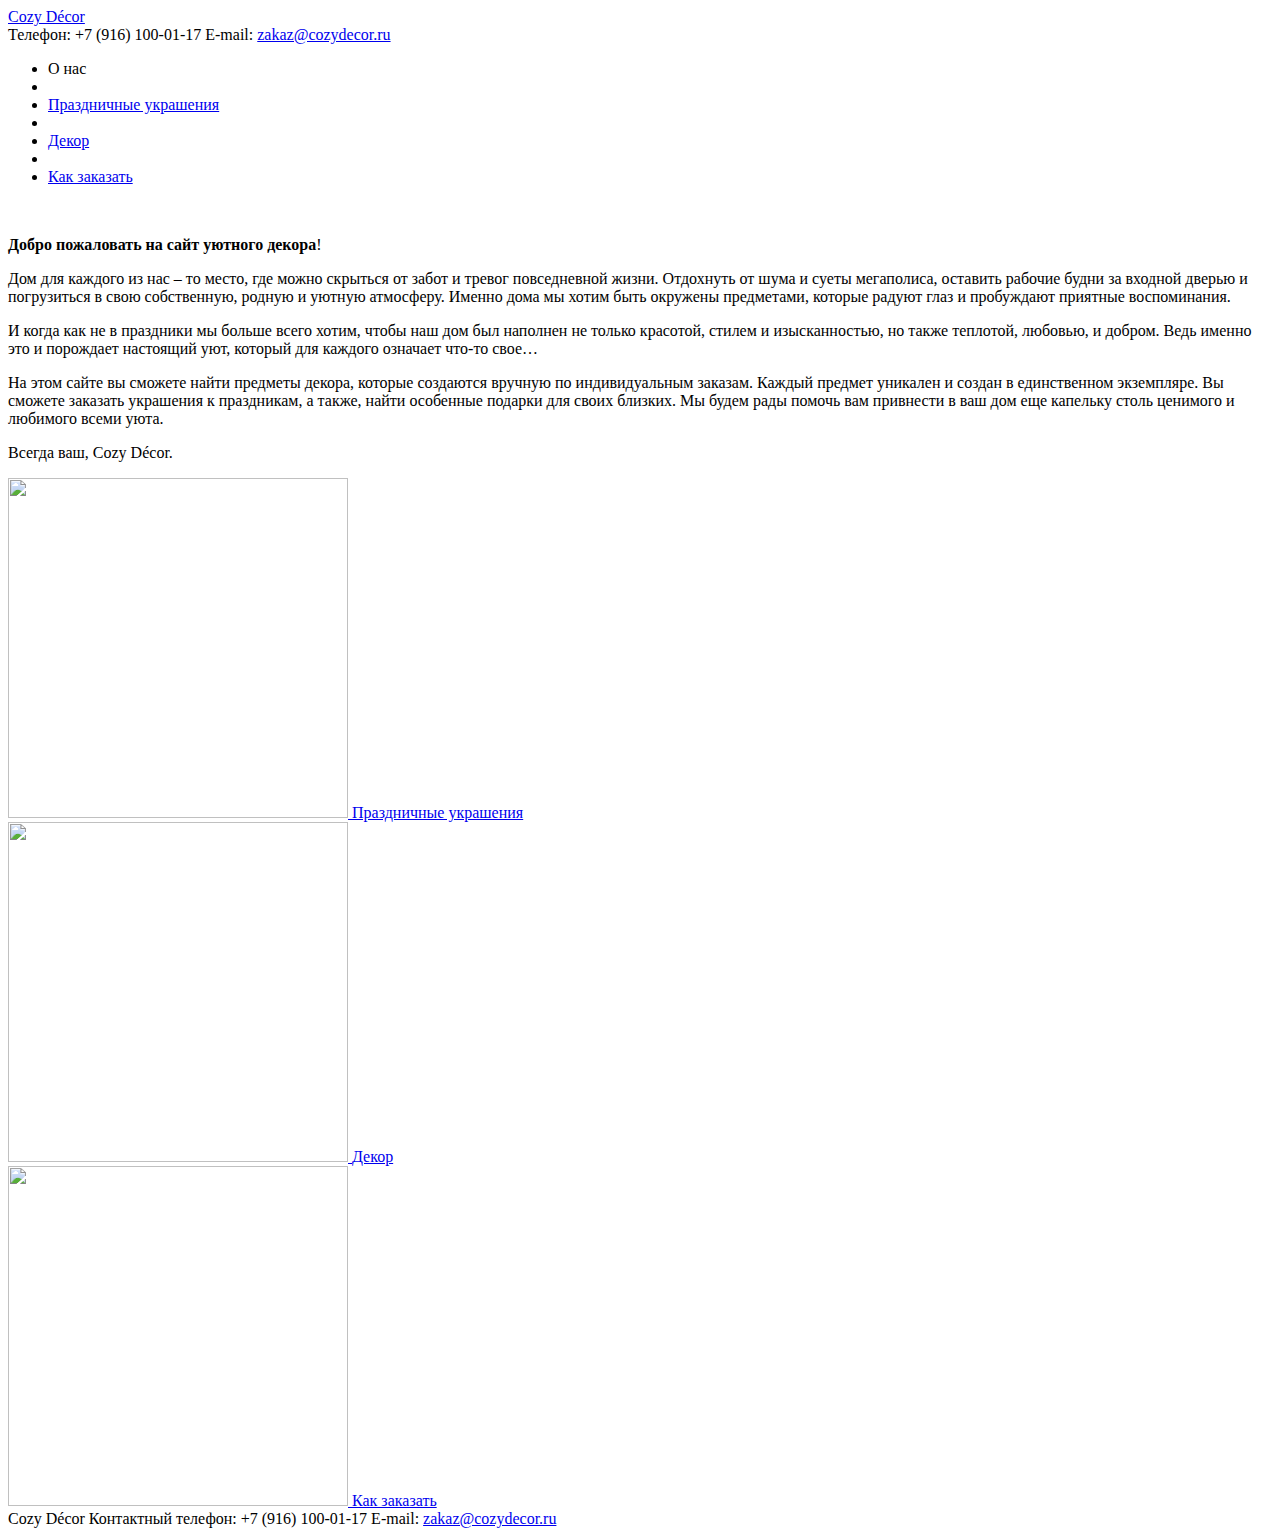
==== index.html @ ebba52e7 "Add files via upload" ====
﻿<!DOCTYPE html>
<html lang="ru">
<head>
  <meta charset="utf-8" />
  <meta name="viewport" content="width=device-width" />
  <title>Cozy Décor :: О нас</title>
  <link href="assets/css/normalize.css" rel="stylesheet" type="text/css" />
  <link href="assets/css/common.css" rel="stylesheet" type="text/css" />
  <link href="assets/css/menu.css" rel="stylesheet" type="text/css" />
  <link href="assets/plugins/photoswipe/photoswipe.css" rel="stylesheet" type="text/css" />
  <link href="assets/plugins/photoswipe/default-skin/default-skin.css" rel="stylesheet" type="text/css" />
  <link href="favicon.ico" rel="shortcut icon" type="image/x-icon" />
</head>
<body class="page-back">
  <div class="page-back page-frame clearfix">

    <header>
      <a href="index.html" class="logo">Cozy Décor</a>

      <div class="contacts">
        <span class="cdata cdata_phone">Телефон: <span>+7 (916) 100-01-17</span></span>
        <span class="cdata cdata_mail">E-mail: <a href="mailto:zakaz@cozydecor.ru">zakaz@cozydecor.ru</a></span>
      </div>

      <div class="menu">
        <ul class="clearfix">
          <li class="menu__index active">
            <span>О нас</span><var></var>
          </li>
          <li class="menu__spacer"></li>
          <li class="menu__holiday">
            <a href="holiday.html">Праздничные украшения</a><var></var>
          </li>
          <li class="menu__spacer"></li>
          <li class="menu__decor">
            <a href="decor.html">Декор</a><var></var>
          </li>
          <li class="menu__spacer"></li>
          <li class="menu__contacts">
            <a href="contacts.html">Как заказать</a><var></var>
          </li>
        </ul>
        <div></div>
      </div>
    </header>


    <div class="row row__btm_offset_large">
      <div class="col-3">
        <p>&nbsp;</p>
        <p><b>Добро пожаловать на сайт уютного декора</b>!</p>
        <p>Дом для каждого из нас – то место, где можно скрыться от забот и тревог повседневной жизни. Отдохнуть от шума и суеты мегаполиса, оставить рабочие будни за входной дверью и погрузиться в свою собственную, родную и уютную атмосферу. Именно дома мы хотим быть окружены предметами, которые радуют глаз и пробуждают приятные воспоминания.</p>
        <p>И когда как не в праздники мы больше всего хотим, чтобы наш дом был наполнен не только красотой, стилем и изысканностью, но также теплотой, любовью, и добром. Ведь именно это и порождает настоящий уют, который для каждого означает что-то свое…</p>
        <p>На этом сайте вы сможете найти предметы декора, которые создаются вручную по индивидуальным заказам. Каждый предмет уникален и создан в единственном экземпляре. Вы сможете заказать украшения к праздникам, а также, найти особенные подарки для своих близких. Мы будем рады помочь вам привнести в ваш дом еще капельку столь ценимого и любимого всеми уюта.</p>
        <p>
          Всегда ваш, Cozy Décor.
          <span class="lacings">
            <span class="lacing-1"></span><span class="lacing-1"></span><span class="lacing-1"></span>
          </span>
        </p>
      </div>
    </div>

    <div class="row row__btm_offset_large">
      <div class="col-1">

        <a href="holiday.html" class="picture">
          <span class="picture__frame"></span>
          <img src="assets/img/labels/common-holiday.jpg" width="340" height="340" />
          <span class="picture__label">Праздничные украшения</span>
        </a>

      </div>
      <div class="col-1">
        <div class="picture">

          <a href="decor.html" class="picture">
            <span class="picture__frame"></span>
            <img src="assets/img/labels/common-decor.jpg" width="340" height="340" />
            <span class="picture__label">Декор</span>
          </a>

        </div>
      </div>
      <div class="col-1">

        <a href="contacts.html" class="picture">
          <span class="picture__frame"></span>
          <img src="assets/img/labels/common-contacts.jpg" width="340" height="340" />
          <span class="picture__label">Как заказать</span>
        </a>

      </div>
    </div>

  </div>

  <footer>
    <div class="page-frame">
      <div class="row">
        <div class="col-3">
          <div class="vcard">
            <span class="cdata cdata_org">
              <span class="fn org">Cozy Décor</span>
            </span>
            <span class="cdata cdata_phone">Контактный телефон: <span class="tel">+7 (916) 100-01-17</span></span>
            <span class="cdata cdata_mail">E-mail: <a class="email" href="mailto:zakaz@cozydecor.ru">zakaz@cozydecor.ru</a></span>
          </div>
        </div>
      </div>
    </div>
  </footer>



  <script src="assets/js/common.js"></script>
  <script src="assets/plugins/photoswipe/photoswipe.min.js"></script>
  <script src="assets/plugins/photoswipe/photoswipe-ui-default.min.js"></script>

</body>
</html>
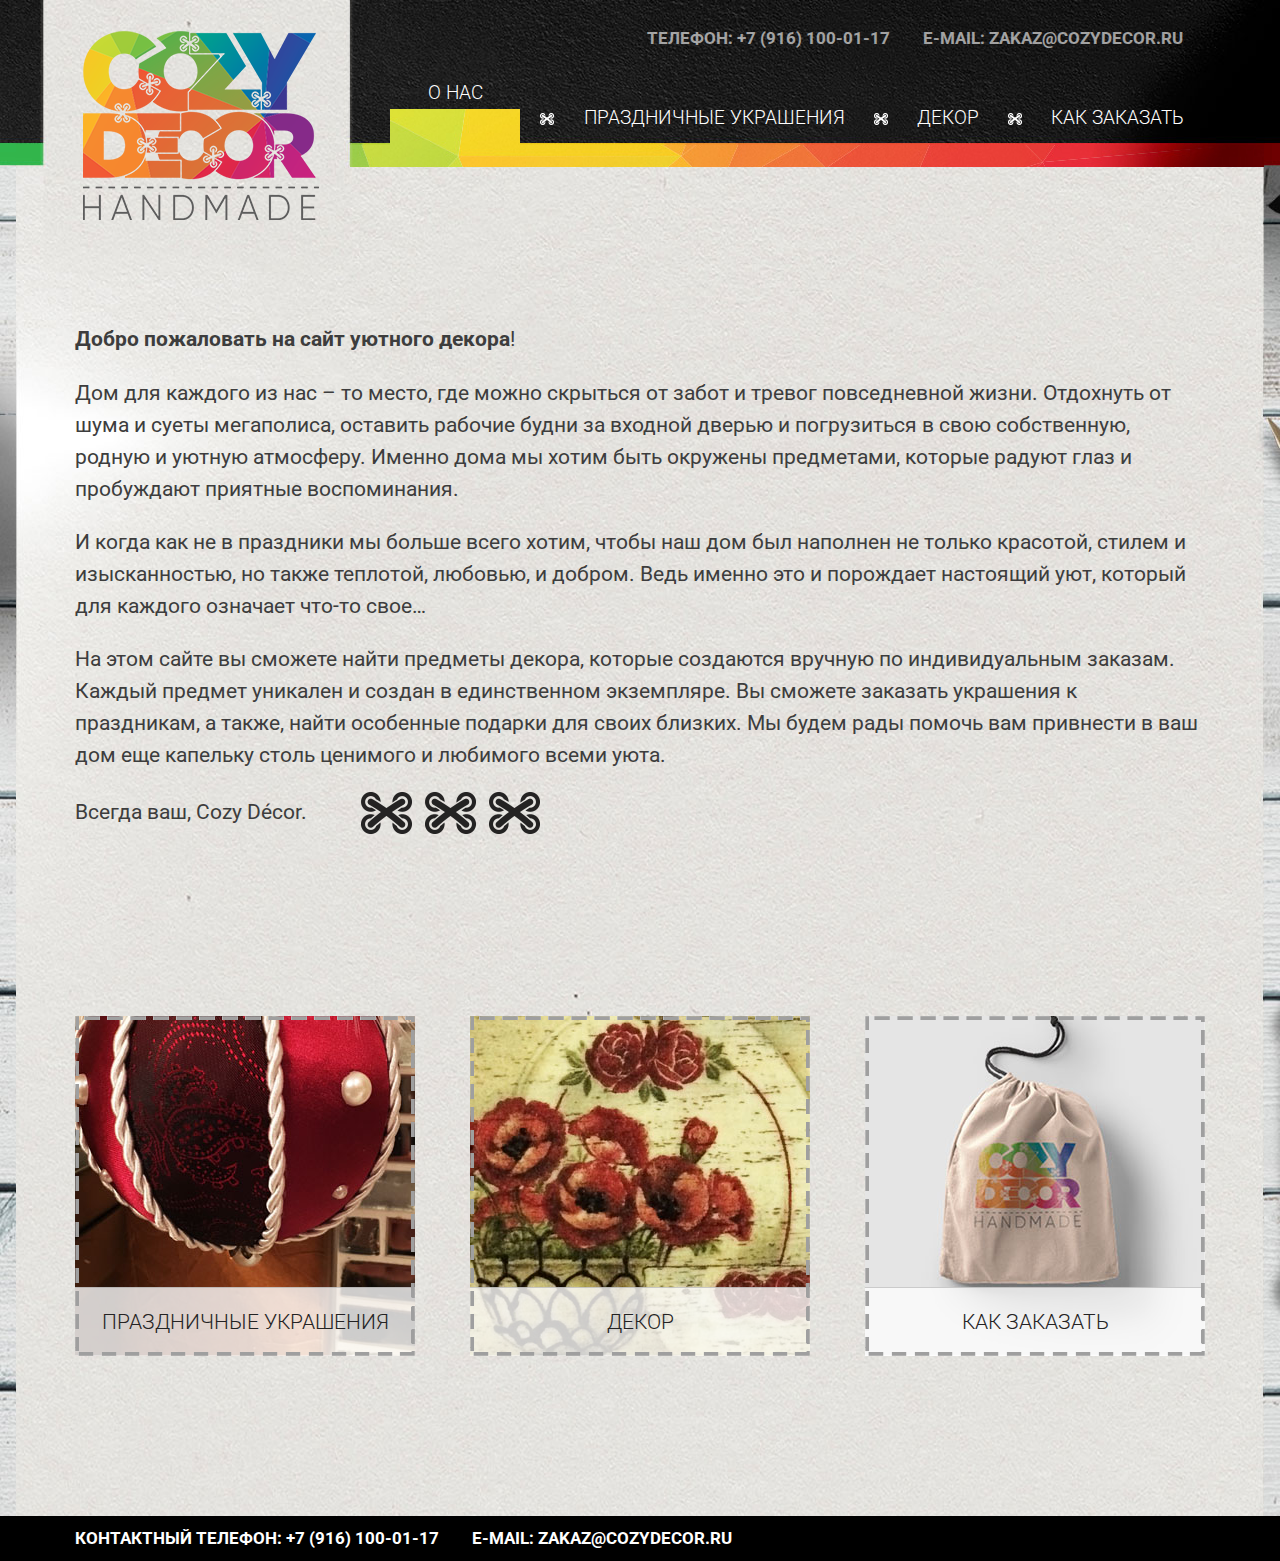
==== commit 7c7d2e6a: "viewport" ====
--- a/index.html
+++ b/index.html
@@ -1,8 +1,8 @@
-﻿<!DOCTYPE html>
+<!DOCTYPE html>
 <html lang="ru">
 <head>
   <meta charset="utf-8" />
-  <meta name="viewport" content="width=device-width" />
+  <meta name="viewport" content="width=device-width, initial-scale=1" />
   <title>Cozy Décor :: О нас</title>
   <link href="assets/css/normalize.css" rel="stylesheet" type="text/css" />
   <link href="assets/css/common.css" rel="stylesheet" type="text/css" />
@@ -118,4 +118,4 @@
   <script src="assets/plugins/photoswipe/photoswipe-ui-default.min.js"></script>
 
 </body>
-</html>+</html>
--- a/assets/css/common.css
+++ b/assets/css/common.css
@@ -0,0 +1,266 @@
+﻿
+/* Layout
+   ========================================================================== */
+
+.page-back {
+  background-color: #e6e5e1;
+  background-position: top center;
+  background-repeat: no-repeat;
+  background-image: url('../img/layout/body-bg-wide.jpg');
+}
+
+@media only screen and (max-device-width : 1600px) {
+  .page-back {
+    background-image: url('../img/layout/body-bg-normal.jpg');
+  }
+}
+
+@media only screen and (max-device-width : 1280px) {
+  .page-back {
+    background-image: url('../img/layout/body-bg-narrow.jpg');
+  }
+}
+
+.page-back .page-back {
+  background-color: #e6e5e1;
+}
+
+.page-back.page-frame {
+  min-height: 700px;
+}
+
+.page-frame {
+  margin: 0 auto;
+  width: 1250px;
+}
+
+.page-menu {
+  margin-bottom: 2.5em;
+}
+
+.page-menu__item,
+.page-menu__item:hover,
+.page-menu__item:active,
+.page-menu__item:focus {
+  display: inline-block;
+  margin: 0 .4em;
+  padding: 0;
+  color: #000;
+}
+
+.text-offset {
+  display: inline-block;
+  margin-left: 2em;
+}
+
+.text-strong {
+  color: black;
+  font-weight: 700;
+}
+
+.text-uppercase {
+  text-transform: uppercase;
+}
+
+.row {
+  display: block;
+  margin: 0 60px 0 5px;
+}
+
+.row__btm_offset {
+  margin-bottom: 80px;
+}
+
+.row__btm_offset_large {
+  margin-bottom: 160px;
+}
+
+.row:after {
+  clear: both;
+  content: "";
+  display: table;
+}
+
+.col-1,
+.col-2,
+.col-3 {
+  float: left;
+  margin: 0 0 0 55px;
+}
+
+  .col-1 *:first-child,
+  .col-2 *:first-child,
+  .col-3 *:first-child {
+    margin-top: 0;
+  }
+
+
+.col-1 {
+  width: 340px;
+}
+
+.col-3 {
+  width: 1130px;
+}
+
+.col-2 {
+  width: 735px;
+}
+
+/* Header
+   ========================================================================== */
+
+header {
+  min-height: 270px;
+  position: relative;
+}
+
+.logo {
+  display: block;
+  position: absolute;
+  background: url('../img/layout/logo.png') center center no-repeat;
+  top: 21px;
+  left: 58px;
+  width: 256px;
+  height: 210px;
+  text-indent: 100%;
+  white-space: nowrap;
+  overflow: hidden;
+}
+
+.contacts {
+  width: 833px;
+  top: 16px;
+  left: 335px;
+  display: block;
+  position: absolute;
+  opacity: .6;
+  text-align: right;
+}
+
+/* Footer
+   ========================================================================== */
+
+FOOTER {
+  background-color: #000;
+}
+
+.cdata {
+  font-size: 82%;
+  line-height: 2.6em;
+  color: #FFF;
+  text-transform: uppercase;
+  font-weight: bold;
+}
+
+.cdata_org {
+  display: none;
+}
+
+.cdata_phone {
+  white-space: nowrap;
+}
+
+.cdata_mail {
+  display: inline-block;
+  white-space: nowrap;
+  padding-left: 1.6em;
+}
+
+.cdata A {
+  color: #FFF;
+  text-decoration: none;
+}
+
+  .cdata A:hover,
+  .cdata A:active,
+  .cdata A:focus {
+    text-decoration: underline;
+  }
+
+/* Content
+   ========================================================================== */
+
+.lacings {
+  display: inline-block;
+  margin-left: 2em;
+}
+
+.lacing-1 {
+  display: inline-block;
+  width: 51px;
+  height: 42px;
+  background: url('../img/layout/lacing-1.png') no-repeat;
+  vertical-align: middle;
+  margin: 0 .3em;
+}
+
+.picture {
+  display: block;
+  width: 340px;
+  height: 340px;
+  position: relative;
+}
+
+  .picture:hover,
+  .picture:active,
+  .picture:focus {
+    text-decoration: none;
+  }
+
+  .picture IMG {
+    z-index: 1;
+    position: absolute;
+    top: 0;
+    left: 0;
+    width: 340px;
+    height: 340px;
+  }
+
+  .picture .picture__frame {
+    position: absolute;
+    z-index: 2;
+    top: 0;
+    left: 0;
+    display: block;
+    width: 340px;
+    height: 340px;
+    background: url('../img/layout/img-frame.png');
+  }
+
+  .picture .picture__label {
+    position: absolute;
+    z-index: 3;
+    top: 276px;
+    left: 0;
+    display: block;
+    width: 340px;
+    height: 60px;
+    line-height: 60px;
+    text-align: center;
+    color: #242323;
+    text-transform: uppercase;
+    font-weight: 300;
+  }
+
+.picture__label__price {
+  font-size: 2em;
+  vertical-align: middle;
+}
+
+
+.offer-title {
+  display: block;
+  font-size: 1.2em;
+  font-weight: 700;
+  line-height: 1em;
+  margin-top: 0;
+  margin-bottom: 1.3em;
+}
+
+.offer-text {
+}
+
+.contact-image {
+  background: url('../img/layout/bag.png') no-repeat;
+}
--- a/assets/css/menu.css
+++ b/assets/css/menu.css
@@ -0,0 +1,100 @@
+﻿.menu {
+  display: block;
+  left: 335px;
+  position: absolute;
+  top: 80px;
+  width: 914px;
+}
+
+  .menu > DIV {
+    background: url('../img/layout/menu-bg.jpg') left bottom no-repeat;
+    height: 22px;
+  }
+
+  .menu > UL {
+    /*background-color: orange;*/
+    display: block;
+    margin: 0;
+    padding: 0;
+  }
+
+  .menu LI {
+    display: block;
+    float: left;
+    height: 65px;
+    list-style-type: none;
+    overflow: hidden;
+    position: relative;
+    text-align: center;
+  }
+
+    .menu LI.menu__spacer {
+      background: url('../img/layout/menu-spacer.png') center 33px no-repeat;
+      width: 54px;
+      height: 65px;
+      margin: 0;
+      padding: 0;
+    }
+
+    .menu LI A,
+    .menu LI SPAN {
+      /*background-color: greenyellow;*/
+      color: #FFF;
+      display: block;
+      font-size: 14pt;
+      font-weight: 300;
+      height: 26px;
+      line-height: 26px;
+      margin: 25px 0 0;
+      text-decoration: none;
+      text-decoration: none;
+      text-transform: uppercase;
+    }
+
+      .menu LI A:hover {
+        text-decoration: underline;
+      }
+
+    .menu LI.active A,
+    .menu LI.active SPAN {
+      margin-top: 0;
+    }
+
+    .menu LI.active VAR {
+      background: url('../img/layout/menu-bg.jpg') no-repeat;
+      display: block;
+      height: 61px;
+    }
+
+  .menu .menu__index {
+    margin-left: 40px;
+    width: 130px;
+  }
+
+    .menu .menu__index.active VAR {
+      background-position: -40px bottom;
+    }
+
+  .menu .menu__holiday {
+    width: 280px;
+  }
+
+    .menu .menu__holiday.active VAR {
+      background-position: -224px bottom;
+    }
+
+  .menu .menu__decor {
+    width: 80px;
+  }
+
+    .menu .menu__decor.active VAR {
+      background-position: -558px bottom;
+    }
+
+  .menu .menu__contacts {
+    width: 150px;
+  }
+
+    .menu .menu__contacts.active VAR {
+      background-position: -692px bottom;
+    }
--- a/assets/plugins/photoswipe/photoswipe.css
+++ b/assets/plugins/photoswipe/photoswipe.css
@@ -0,0 +1,178 @@
+/*! PhotoSwipe main CSS by Dmitry Semenov | photoswipe.com | MIT license */
+/*
+	Styles for basic PhotoSwipe functionality (sliding area, open/close transitions)
+*/
+/* pswp = photoswipe */
+.pswp {
+  display: none;
+  position: absolute;
+  width: 100%;
+  height: 100%;
+  left: 0;
+  top: 0;
+  overflow: hidden;
+  -ms-touch-action: none;
+  touch-action: none;
+  z-index: 1500;
+  -webkit-text-size-adjust: 100%;
+  /* create separate layer, to avoid paint on window.onscroll in webkit/blink */
+  -webkit-backface-visibility: hidden;
+  outline: none; }
+  .pswp * {
+    -webkit-box-sizing: border-box;
+            box-sizing: border-box; }
+  .pswp img {
+    max-width: none; }
+
+/* style is added when JS option showHideOpacity is set to true */
+.pswp--animate_opacity {
+  /* 0.001, because opacity:0 doesn't trigger Paint action, which causes lag at start of transition */
+  opacity: 0.001;
+  will-change: opacity;
+  /* for open/close transition */
+  -webkit-transition: opacity 333ms cubic-bezier(0.4, 0, 0.22, 1);
+          transition: opacity 333ms cubic-bezier(0.4, 0, 0.22, 1); }
+
+.pswp--open {
+  display: block; }
+
+.pswp--zoom-allowed .pswp__img {
+  /* autoprefixer: off */
+  cursor: -webkit-zoom-in;
+  cursor: -moz-zoom-in;
+  cursor: zoom-in; }
+
+.pswp--zoomed-in .pswp__img {
+  /* autoprefixer: off */
+  cursor: -webkit-grab;
+  cursor: -moz-grab;
+  cursor: grab; }
+
+.pswp--dragging .pswp__img {
+  /* autoprefixer: off */
+  cursor: -webkit-grabbing;
+  cursor: -moz-grabbing;
+  cursor: grabbing; }
+
+/*
+	Background is added as a separate element.
+	As animating opacity is much faster than animating rgba() background-color.
+*/
+.pswp__bg {
+  position: absolute;
+  left: 0;
+  top: 0;
+  width: 100%;
+  height: 100%;
+  background: #000;
+  opacity: 0;
+  transform: translateZ(0);
+  -webkit-backface-visibility: hidden;
+  will-change: opacity; }
+
+.pswp__scroll-wrap {
+  position: absolute;
+  left: 0;
+  top: 0;
+  width: 100%;
+  height: 100%;
+  overflow: hidden; }
+
+.pswp__container,
+.pswp__zoom-wrap {
+  -ms-touch-action: none;
+  touch-action: none;
+  position: absolute;
+  left: 0;
+  right: 0;
+  top: 0;
+  bottom: 0; }
+
+/* Prevent selection and tap highlights */
+.pswp__container,
+.pswp__img {
+  -webkit-user-select: none;
+  -moz-user-select: none;
+  -ms-user-select: none;
+      user-select: none;
+  -webkit-tap-highlight-color: transparent;
+  -webkit-touch-callout: none; }
+
+.pswp__zoom-wrap {
+  position: absolute;
+  width: 100%;
+  -webkit-transform-origin: left top;
+  -ms-transform-origin: left top;
+  transform-origin: left top;
+  /* for open/close transition */
+  -webkit-transition: -webkit-transform 333ms cubic-bezier(0.4, 0, 0.22, 1);
+          transition: transform 333ms cubic-bezier(0.4, 0, 0.22, 1); }
+
+.pswp__bg {
+  will-change: opacity;
+  /* for open/close transition */
+  -webkit-transition: opacity 333ms cubic-bezier(0.4, 0, 0.22, 1);
+          transition: opacity 333ms cubic-bezier(0.4, 0, 0.22, 1); }
+
+.pswp--animated-in .pswp__bg,
+.pswp--animated-in .pswp__zoom-wrap {
+  -webkit-transition: none;
+  transition: none; }
+
+.pswp__container,
+.pswp__zoom-wrap {
+  -webkit-backface-visibility: hidden; }
+
+.pswp__item {
+  position: absolute;
+  left: 0;
+  right: 0;
+  top: 0;
+  bottom: 0;
+  overflow: hidden; }
+
+.pswp__img {
+  position: absolute;
+  width: auto;
+  height: auto;
+  top: 0;
+  left: 0; }
+
+/*
+	stretched thumbnail or div placeholder element (see below)
+	style is added to avoid flickering in webkit/blink when layers overlap
+*/
+.pswp__img--placeholder {
+  -webkit-backface-visibility: hidden; }
+
+/*
+	div element that matches size of large image
+	large image loads on top of it
+*/
+.pswp__img--placeholder--blank {
+  background: #222; }
+
+.pswp--ie .pswp__img {
+  width: 100% !important;
+  height: auto !important;
+  left: 0;
+  top: 0; }
+
+/*
+	Error message appears when image is not loaded
+	(JS option errorMsg controls markup)
+*/
+.pswp__error-msg {
+  position: absolute;
+  left: 0;
+  top: 50%;
+  width: 100%;
+  text-align: center;
+  font-size: 14px;
+  line-height: 16px;
+  margin-top: -8px;
+  color: #CCC; }
+
+.pswp__error-msg a {
+  color: #CCC;
+  text-decoration: underline; }
--- a/assets/plugins/photoswipe/default-skin/default-skin.css
+++ b/assets/plugins/photoswipe/default-skin/default-skin.css
@@ -0,0 +1,483 @@
+/*! PhotoSwipe Default UI CSS by Dmitry Semenov | photoswipe.com | MIT license */
+/*
+
+	Contents:
+
+	1. Buttons
+	2. Share modal and links
+	3. Index indicator ("1 of X" counter)
+	4. Caption
+	5. Loading indicator
+	6. Additional styles (root element, top bar, idle state, hidden state, etc.)
+
+*/
+/*
+	
+	1. Buttons
+
+ */
+/* <button> css reset */
+.pswp__button {
+  width: 44px;
+  height: 44px;
+  position: relative;
+  background: none;
+  cursor: pointer;
+  overflow: visible;
+  -webkit-appearance: none;
+  display: block;
+  border: 0;
+  padding: 0;
+  margin: 0;
+  float: right;
+  opacity: 0.75;
+  -webkit-transition: opacity 0.2s;
+          transition: opacity 0.2s;
+  -webkit-box-shadow: none;
+          box-shadow: none; }
+  .pswp__button:focus,
+  .pswp__button:hover {
+    opacity: 1; }
+  .pswp__button:active {
+    outline: none;
+    opacity: 0.9; }
+  .pswp__button::-moz-focus-inner {
+    padding: 0;
+    border: 0; }
+
+/* pswp__ui--over-close class it added when mouse is over element that should close gallery */
+.pswp__ui--over-close .pswp__button--close {
+  opacity: 1; }
+
+.pswp__button,
+.pswp__button--arrow--left:before,
+.pswp__button--arrow--right:before {
+  background: url(default-skin.png) 0 0 no-repeat;
+  background-size: 264px 88px;
+  width: 44px;
+  height: 44px; }
+
+@media (-webkit-min-device-pixel-ratio: 1.1), (-webkit-min-device-pixel-ratio: 1.09375), (min-resolution: 105dpi), (min-resolution: 1.1dppx) {
+  /* Serve SVG sprite if browser supports SVG and resolution is more than 105dpi */
+  .pswp--svg .pswp__button,
+  .pswp--svg .pswp__button--arrow--left:before,
+  .pswp--svg .pswp__button--arrow--right:before {
+    background-image: url(default-skin.svg); }
+  .pswp--svg .pswp__button--arrow--left,
+  .pswp--svg .pswp__button--arrow--right {
+    background: none; } }
+
+.pswp__button--close {
+  background-position: 0 -44px; }
+
+.pswp__button--share {
+  background-position: -44px -44px; }
+
+.pswp__button--fs {
+  display: none; }
+
+.pswp--supports-fs .pswp__button--fs {
+  display: block; }
+
+.pswp--fs .pswp__button--fs {
+  background-position: -44px 0; }
+
+.pswp__button--zoom {
+  display: none;
+  background-position: -88px 0; }
+
+.pswp--zoom-allowed .pswp__button--zoom {
+  display: block; }
+
+.pswp--zoomed-in .pswp__button--zoom {
+  background-position: -132px 0; }
+
+/* no arrows on touch screens */
+.pswp--touch .pswp__button--arrow--left,
+.pswp--touch .pswp__button--arrow--right {
+  visibility: hidden; }
+
+/*
+	Arrow buttons hit area
+	(icon is added to :before pseudo-element)
+*/
+.pswp__button--arrow--left,
+.pswp__button--arrow--right {
+  background: none;
+  top: 50%;
+  margin-top: -50px;
+  width: 70px;
+  height: 100px;
+  position: absolute; }
+
+.pswp__button--arrow--left {
+  left: 0; }
+
+.pswp__button--arrow--right {
+  right: 0; }
+
+.pswp__button--arrow--left:before,
+.pswp__button--arrow--right:before {
+  content: '';
+  top: 35px;
+  background-color: rgba(0, 0, 0, 0.3);
+  height: 30px;
+  width: 32px;
+  position: absolute; }
+
+.pswp__button--arrow--left:before {
+  left: 6px;
+  background-position: -138px -44px; }
+
+.pswp__button--arrow--right:before {
+  right: 6px;
+  background-position: -94px -44px; }
+
+/*
+
+	2. Share modal/popup and links
+
+ */
+.pswp__counter,
+.pswp__share-modal {
+  -webkit-user-select: none;
+  -moz-user-select: none;
+  -ms-user-select: none;
+      user-select: none; }
+
+.pswp__share-modal {
+  display: block;
+  background: rgba(0, 0, 0, 0.5);
+  width: 100%;
+  height: 100%;
+  top: 0;
+  left: 0;
+  padding: 10px;
+  position: absolute;
+  z-index: 1600;
+  opacity: 0;
+  -webkit-transition: opacity 0.25s ease-out;
+          transition: opacity 0.25s ease-out;
+  -webkit-backface-visibility: hidden;
+  will-change: opacity; }
+
+.pswp__share-modal--hidden {
+  display: none; }
+
+.pswp__share-tooltip {
+  z-index: 1620;
+  position: absolute;
+  background: #FFF;
+  top: 56px;
+  border-radius: 2px;
+  display: block;
+  width: auto;
+  right: 44px;
+  -webkit-box-shadow: 0 2px 5px rgba(0, 0, 0, 0.25);
+          box-shadow: 0 2px 5px rgba(0, 0, 0, 0.25);
+  -webkit-transform: translateY(6px);
+      -ms-transform: translateY(6px);
+          transform: translateY(6px);
+  -webkit-transition: -webkit-transform 0.25s;
+          transition: transform 0.25s;
+  -webkit-backface-visibility: hidden;
+  will-change: transform; }
+  .pswp__share-tooltip a {
+    display: block;
+    padding: 8px 12px;
+    color: #000;
+    text-decoration: none;
+    font-size: 14px;
+    line-height: 18px; }
+    .pswp__share-tooltip a:hover {
+      text-decoration: none;
+      color: #000; }
+    .pswp__share-tooltip a:first-child {
+      /* round corners on the first/last list item */
+      border-radius: 2px 2px 0 0; }
+    .pswp__share-tooltip a:last-child {
+      border-radius: 0 0 2px 2px; }
+
+.pswp__share-modal--fade-in {
+  opacity: 1; }
+  .pswp__share-modal--fade-in .pswp__share-tooltip {
+    -webkit-transform: translateY(0);
+        -ms-transform: translateY(0);
+            transform: translateY(0); }
+
+/* increase size of share links on touch devices */
+.pswp--touch .pswp__share-tooltip a {
+  padding: 16px 12px; }
+
+a.pswp__share--facebook:before {
+  content: '';
+  display: block;
+  width: 0;
+  height: 0;
+  position: absolute;
+  top: -12px;
+  right: 15px;
+  border: 6px solid transparent;
+  border-bottom-color: #FFF;
+  -webkit-pointer-events: none;
+  -moz-pointer-events: none;
+  pointer-events: none; }
+
+a.pswp__share--facebook:hover {
+  background: #3E5C9A;
+  color: #FFF; }
+  a.pswp__share--facebook:hover:before {
+    border-bottom-color: #3E5C9A; }
+
+a.pswp__share--twitter:hover {
+  background: #55ACEE;
+  color: #FFF; }
+
+a.pswp__share--pinterest:hover {
+  background: #CCC;
+  color: #CE272D; }
+
+a.pswp__share--download:hover {
+  background: #DDD; }
+
+/*
+
+	3. Index indicator ("1 of X" counter)
+
+ */
+.pswp__counter {
+  position: absolute;
+  left: 0;
+  top: 0;
+  height: 44px;
+  font-size: 13px;
+  line-height: 44px;
+  color: #FFF;
+  opacity: 0.75;
+  padding: 0 10px; }
+
+/*
+	
+	4. Caption
+
+ */
+.pswp__caption {
+  position: absolute;
+  left: 0;
+  bottom: 0;
+  width: 100%;
+  min-height: 44px; }
+  .pswp__caption small {
+    font-size: 11px;
+    color: #BBB; }
+
+.pswp__caption__center {
+  text-align: left;
+  max-width: 420px;
+  margin: 0 auto;
+  font-size: 13px;
+  padding: 10px;
+  line-height: 20px;
+  color: #CCC; }
+
+.pswp__caption--empty {
+  display: none; }
+
+/* Fake caption element, used to calculate height of next/prev image */
+.pswp__caption--fake {
+  visibility: hidden; }
+
+/*
+
+	5. Loading indicator (preloader)
+
+	You can play with it here - http://codepen.io/dimsemenov/pen/yyBWoR
+
+ */
+.pswp__preloader {
+  width: 44px;
+  height: 44px;
+  position: absolute;
+  top: 0;
+  left: 50%;
+  margin-left: -22px;
+  opacity: 0;
+  -webkit-transition: opacity 0.25s ease-out;
+          transition: opacity 0.25s ease-out;
+  will-change: opacity;
+  direction: ltr; }
+
+.pswp__preloader__icn {
+  width: 20px;
+  height: 20px;
+  margin: 12px; }
+
+.pswp__preloader--active {
+  opacity: 1; }
+  .pswp__preloader--active .pswp__preloader__icn {
+    /* We use .gif in browsers that don't support CSS animation */
+    background: url(preloader.gif) 0 0 no-repeat; }
+
+.pswp--css_animation .pswp__preloader--active {
+  opacity: 1; }
+  .pswp--css_animation .pswp__preloader--active .pswp__preloader__icn {
+    -webkit-animation: clockwise 500ms linear infinite;
+            animation: clockwise 500ms linear infinite; }
+  .pswp--css_animation .pswp__preloader--active .pswp__preloader__donut {
+    -webkit-animation: donut-rotate 1000ms cubic-bezier(0.4, 0, 0.22, 1) infinite;
+            animation: donut-rotate 1000ms cubic-bezier(0.4, 0, 0.22, 1) infinite; }
+
+.pswp--css_animation .pswp__preloader__icn {
+  background: none;
+  opacity: 0.75;
+  width: 14px;
+  height: 14px;
+  position: absolute;
+  left: 15px;
+  top: 15px;
+  margin: 0; }
+
+.pswp--css_animation .pswp__preloader__cut {
+  /* 
+			The idea of animating inner circle is based on Polymer ("material") loading indicator 
+			 by Keanu Lee https://blog.keanulee.com/2014/10/20/the-tale-of-three-spinners.html
+		*/
+  position: relative;
+  width: 7px;
+  height: 14px;
+  overflow: hidden; }
+
+.pswp--css_animation .pswp__preloader__donut {
+  -webkit-box-sizing: border-box;
+          box-sizing: border-box;
+  width: 14px;
+  height: 14px;
+  border: 2px solid #FFF;
+  border-radius: 50%;
+  border-left-color: transparent;
+  border-bottom-color: transparent;
+  position: absolute;
+  top: 0;
+  left: 0;
+  background: none;
+  margin: 0; }
+
+@media screen and (max-width: 1024px) {
+  .pswp__preloader {
+    position: relative;
+    left: auto;
+    top: auto;
+    margin: 0;
+    float: right; } }
+
+@-webkit-keyframes clockwise {
+  0% {
+    -webkit-transform: rotate(0deg);
+            transform: rotate(0deg); }
+  100% {
+    -webkit-transform: rotate(360deg);
+            transform: rotate(360deg); } }
+
+@keyframes clockwise {
+  0% {
+    -webkit-transform: rotate(0deg);
+            transform: rotate(0deg); }
+  100% {
+    -webkit-transform: rotate(360deg);
+            transform: rotate(360deg); } }
+
+@-webkit-keyframes donut-rotate {
+  0% {
+    -webkit-transform: rotate(0);
+            transform: rotate(0); }
+  50% {
+    -webkit-transform: rotate(-140deg);
+            transform: rotate(-140deg); }
+  100% {
+    -webkit-transform: rotate(0);
+            transform: rotate(0); } }
+
+@keyframes donut-rotate {
+  0% {
+    -webkit-transform: rotate(0);
+            transform: rotate(0); }
+  50% {
+    -webkit-transform: rotate(-140deg);
+            transform: rotate(-140deg); }
+  100% {
+    -webkit-transform: rotate(0);
+            transform: rotate(0); } }
+
+/*
+	
+	6. Additional styles
+
+ */
+/* root element of UI */
+.pswp__ui {
+  -webkit-font-smoothing: auto;
+  visibility: visible;
+  opacity: 1;
+  z-index: 1550; }
+
+/* top black bar with buttons and "1 of X" indicator */
+.pswp__top-bar {
+  position: absolute;
+  left: 0;
+  top: 0;
+  height: 44px;
+  width: 100%; }
+
+.pswp__caption,
+.pswp__top-bar,
+.pswp--has_mouse .pswp__button--arrow--left,
+.pswp--has_mouse .pswp__button--arrow--right {
+  -webkit-backface-visibility: hidden;
+  will-change: opacity;
+  -webkit-transition: opacity 333ms cubic-bezier(0.4, 0, 0.22, 1);
+          transition: opacity 333ms cubic-bezier(0.4, 0, 0.22, 1); }
+
+/* pswp--has_mouse class is added only when two subsequent mousemove events occur */
+.pswp--has_mouse .pswp__button--arrow--left,
+.pswp--has_mouse .pswp__button--arrow--right {
+  visibility: visible; }
+
+.pswp__top-bar,
+.pswp__caption {
+  background-color: rgba(0, 0, 0, 0.5); }
+
+/* pswp__ui--fit class is added when main image "fits" between top bar and bottom bar (caption) */
+.pswp__ui--fit .pswp__top-bar,
+.pswp__ui--fit .pswp__caption {
+  background-color: rgba(0, 0, 0, 0.3); }
+
+/* pswp__ui--idle class is added when mouse isn't moving for several seconds (JS option timeToIdle) */
+.pswp__ui--idle .pswp__top-bar {
+  opacity: 0; }
+
+.pswp__ui--idle .pswp__button--arrow--left,
+.pswp__ui--idle .pswp__button--arrow--right {
+  opacity: 0; }
+
+/*
+	pswp__ui--hidden class is added when controls are hidden
+	e.g. when user taps to toggle visibility of controls
+*/
+.pswp__ui--hidden .pswp__top-bar,
+.pswp__ui--hidden .pswp__caption,
+.pswp__ui--hidden .pswp__button--arrow--left,
+.pswp__ui--hidden .pswp__button--arrow--right {
+  /* Force paint & create composition layer for controls. */
+  opacity: 0.001; }
+
+/* pswp__ui--one-slide class is added when there is just one item in gallery */
+.pswp__ui--one-slide .pswp__button--arrow--left,
+.pswp__ui--one-slide .pswp__button--arrow--right,
+.pswp__ui--one-slide .pswp__counter {
+  display: none; }
+
+.pswp__element--disabled {
+  display: none !important; }
+
+.pswp--minimal--dark .pswp__top-bar {
+  background: none; }
